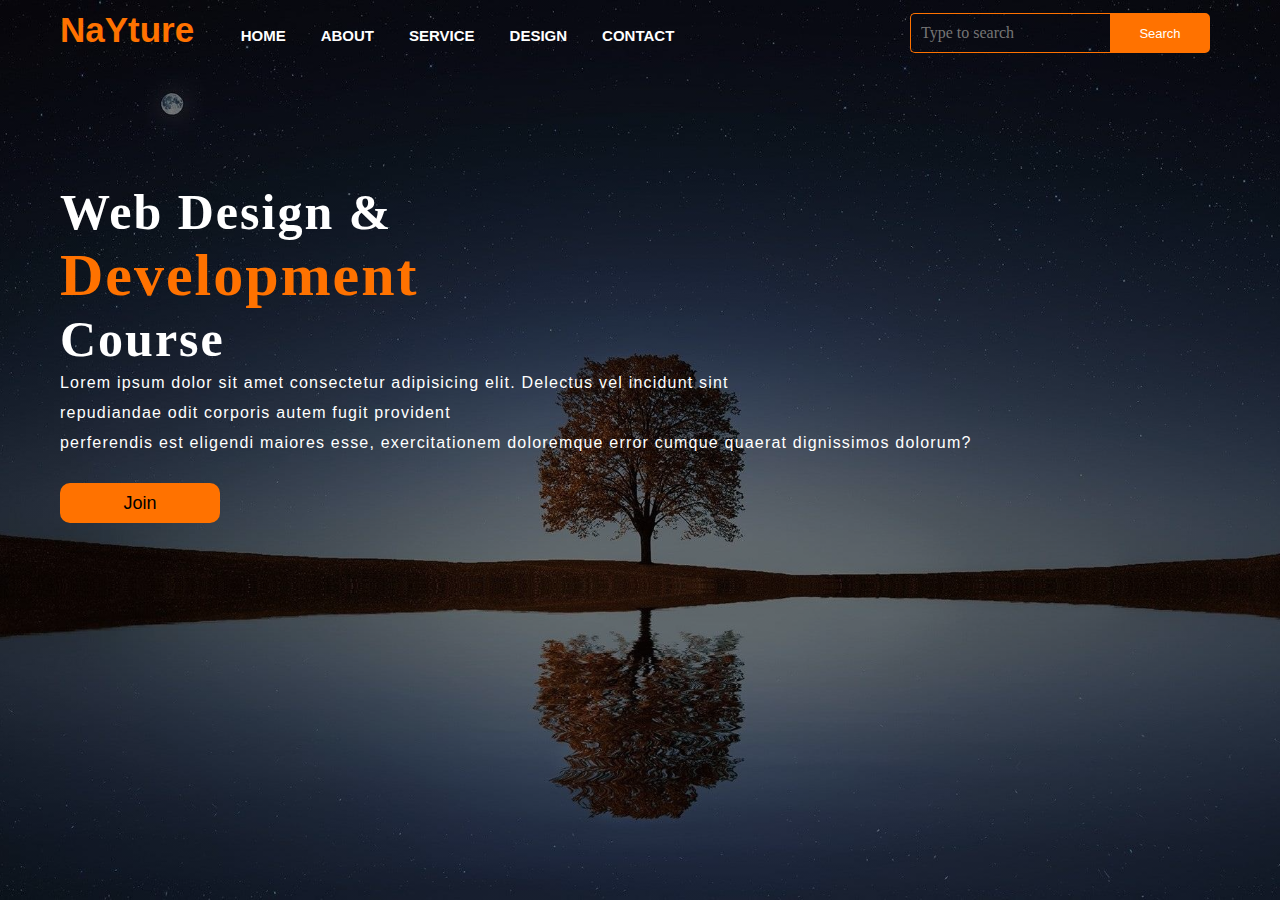
==== HOME_PAGE/index.html @ 93a42829 "design" ====
<!DOCTYPE html>
<html>

<head>
    <title>World Under The Nature</title>
    <link rel="stylesheet" href="style.css">
</head>

<body>
    <div class="main">
        <div class="navbar">
            <div class="icon">
                <h2 class="logo">NaYture</h2>
            </div>
            <div class="menu">
                <ul>
                    <li><a href="#">HOME</a></li>
                    <li><a href="#">ABOUT</a></li>
                    <li><a href="#">SERVICE</a></li>
                    <li><a href="#">DESIGN</a></li>
                    <li><a href="#">CONTACT</a></li>
                </ul>
            </div>
            <div class="search">
                <input type="search" class="srch" name="query" placeholder="Type to search">
                <button class="btn">Search</button>
            </div>
        </div>

        <div class="content">
            <h1>Web Design & <br> <span>Development</span> <br> Course</h1>
            <p class="par">
                Lorem ipsum dolor sit amet consectetur adipisicing elit. Delectus vel incidunt sint<br>
                repudiandae odit corporis autem fugit provident <br>
                perferendis est eligendi maiores esse, exercitationem doloremque error cumque quaerat dignissimos dolorum?
            </p>
            <button class="cn"><a href="#">Join</a></button>
        </div>
    </div>
</body>

</html>
---- HOME_PAGE/style.css ----
* {
    margin: 0;
    padding: 0;
}

.main {
    width: 100%;
    background: linear-gradient(to top, rgba(0, 0, 0, 0.5) 50%, rgba(0, 0, 0, 0.5) 50%), url(1.jpg);
    background-position: center;
    background-size: cover;
    height: 100vh;
}

.navbar {
    width: 1200px;
    height: 75px;
    margin: auto;
}

.icon {
    width: 200px;
    float: left;
    height: 70px;
}

.logo {
    color: #ff7200;
    font-size: 35px;
    font-family: Arial;
    padding-left: 20px;
    float: left;
    padding-top: 10px;
}

.menu {
    width: 400px;
    float: left;
    height: 70px;
}

ul {
    display: flex;
    justify-content: center;
    align-items: center;
}

ul li {
    list-style: none;
    margin-left: 35px;
    margin-top: 27px;
    font-size: 15px;
}

ul li a {
    text-decoration: none;
    font-family: Arial;
    font-weight: bold;
    color: white;
    transition: 0.4s ease-in-out;
}

ul li a:hover {
    color: #ff7200;
}

.search {
    width: 330px;
    float: left;
    margin-left: 270px;
}

.srch {
    font-family: 'Times New Roman';
    width: 200px;
    height: 40px;
    background: transparent;
    border: 1px solid #ff7200;
    margin-top: 13px;
    color: white;
    border-right: none;
    font-size: 16px;
    float: left;
    padding: 10px;
    border-bottom-left-radius: 5px;
    border-top-left-radius: 5px;
}

.btn {
    width: 100px;
    height: 40px;
    background-color: #ff7200;
    border: 2px solid #ff7200;
    margin-top: 13px;
    color: white;
    font-size: 13px;
    border-bottom-right-radius: 5px;
    border-top-right-radius: 5px;
    cursor: pointer;
}

.btn:focus,
.srch:focus {
    outline: none;
}

.content {
    width: 1200px;
    height: auto;
    margin: auto;
    color: white;
    position: relative;
}

.content .par {
    padding-left: 20px;
    padding-bottom: 25px;
    font-family: Arial;
    letter-spacing: 1.2px;
    line-height: 30px;
}

.content h1 {
    font-family: 'Times New Roman';
    font-size: 50px;
    padding-left: 20px;
    margin-top: 9%;
    letter-spacing: 2px;
}

.cn {
    width: 160px;
    height: 40px;
    background-color: #ff7200;
    border:none;
    margin-bottom: 10px;
    margin-left: 20px;
    font-size:18px;
    border-radius:10px;
    cursor: pointer;
    transition: .4s ease;
}


.content .cn a{
    text-decoration: none;
    color:black;
    transition: .3s ease;
}

.cn:hover{
    background-color: white;
}

.content span{
    color:#ff7200;
    font-size: 60px;
}
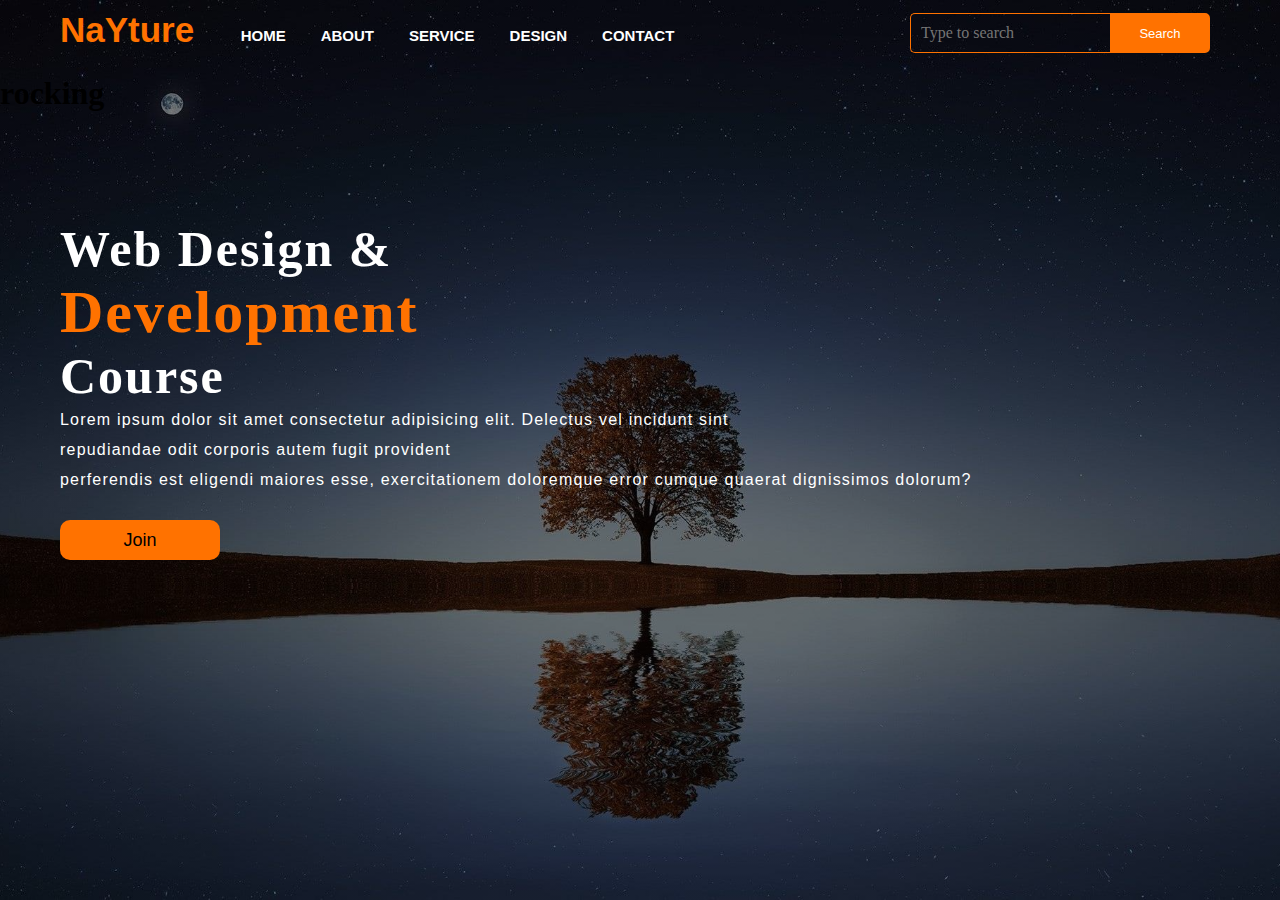
==== commit 26679401: "nothing" ====
--- a/HOME_PAGE/index.html
+++ b/HOME_PAGE/index.html
@@ -26,7 +26,7 @@
                 <button class="btn">Search</button>
             </div>
         </div>
-
+<h1>rocking</h1>
         <div class="content">
             <h1>Web Design & <br> <span>Development</span> <br> Course</h1>
             <p class="par">
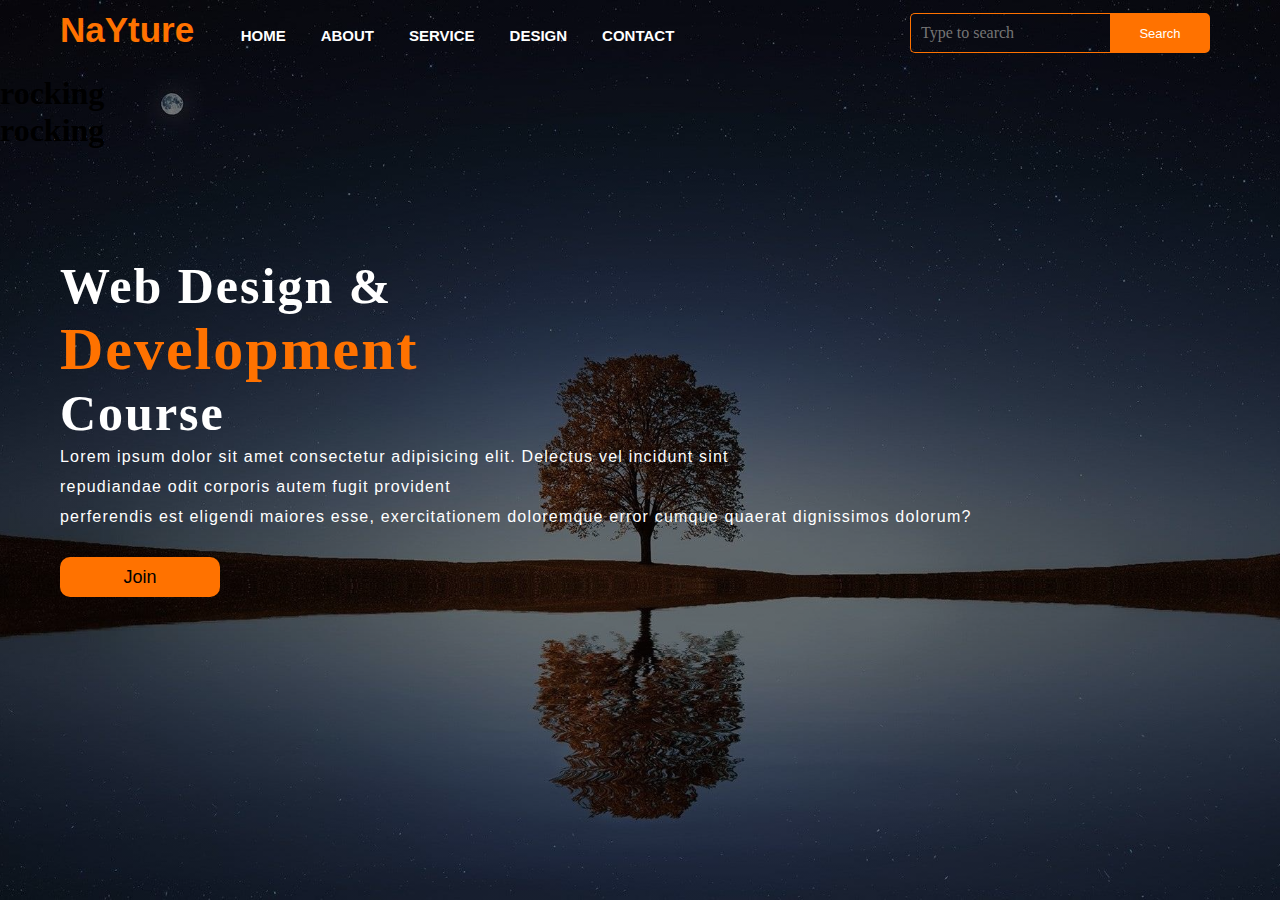
==== commit 2726f0ad: "check" ====
--- a/HOME_PAGE/index.html
+++ b/HOME_PAGE/index.html
@@ -27,6 +27,7 @@
             </div>
         </div>
 <h1>rocking</h1>
+<h1>rocking</h1>
         <div class="content">
             <h1>Web Design & <br> <span>Development</span> <br> Course</h1>
             <p class="par">
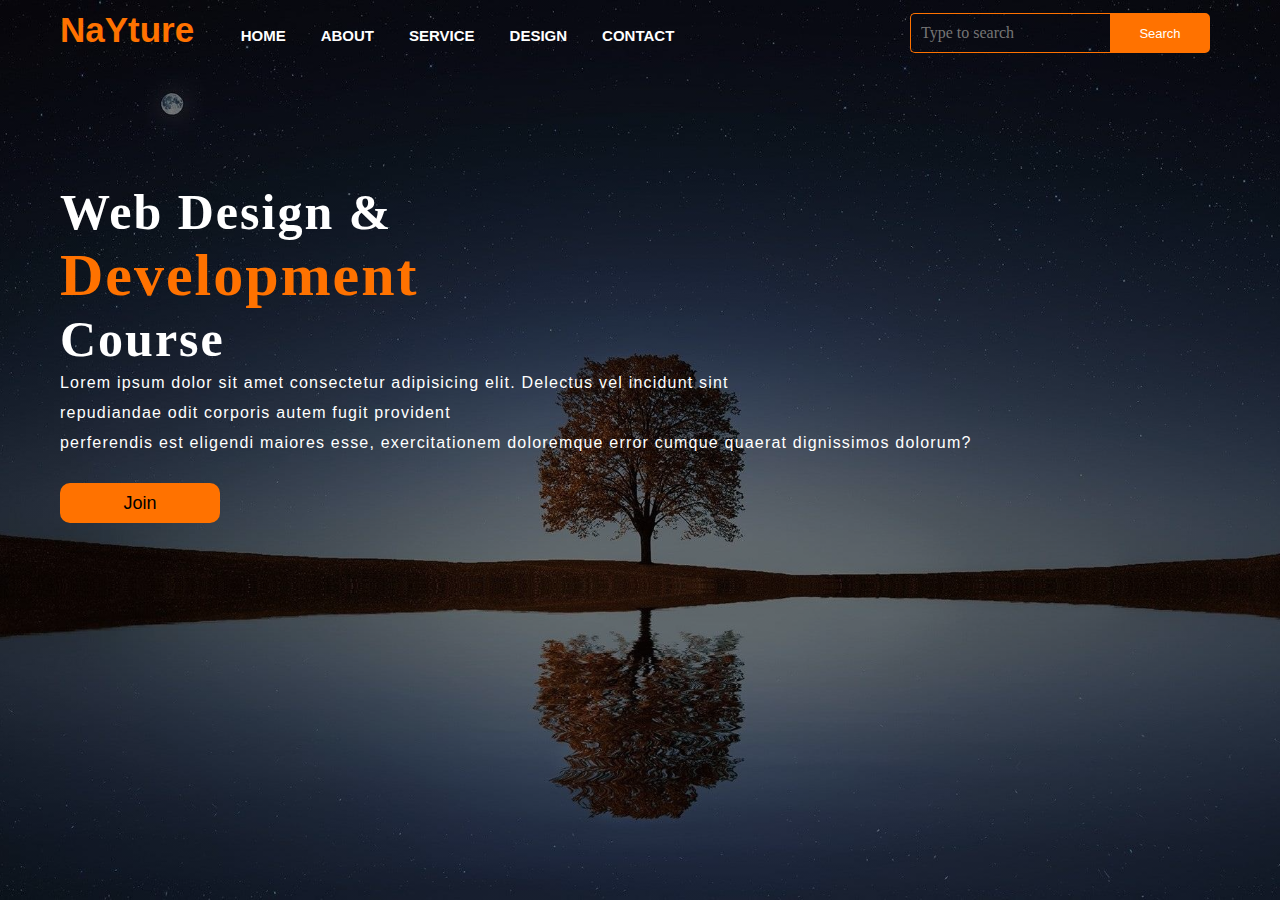
==== commit 5b8a80ef: "All Right" ====
--- a/HOME_PAGE/index.html
+++ b/HOME_PAGE/index.html
@@ -26,8 +26,6 @@
                 <button class="btn">Search</button>
             </div>
         </div>
-<h1>rocking</h1>
-<h1>rocking</h1>
         <div class="content">
             <h1>Web Design & <br> <span>Development</span> <br> Course</h1>
             <p class="par">
